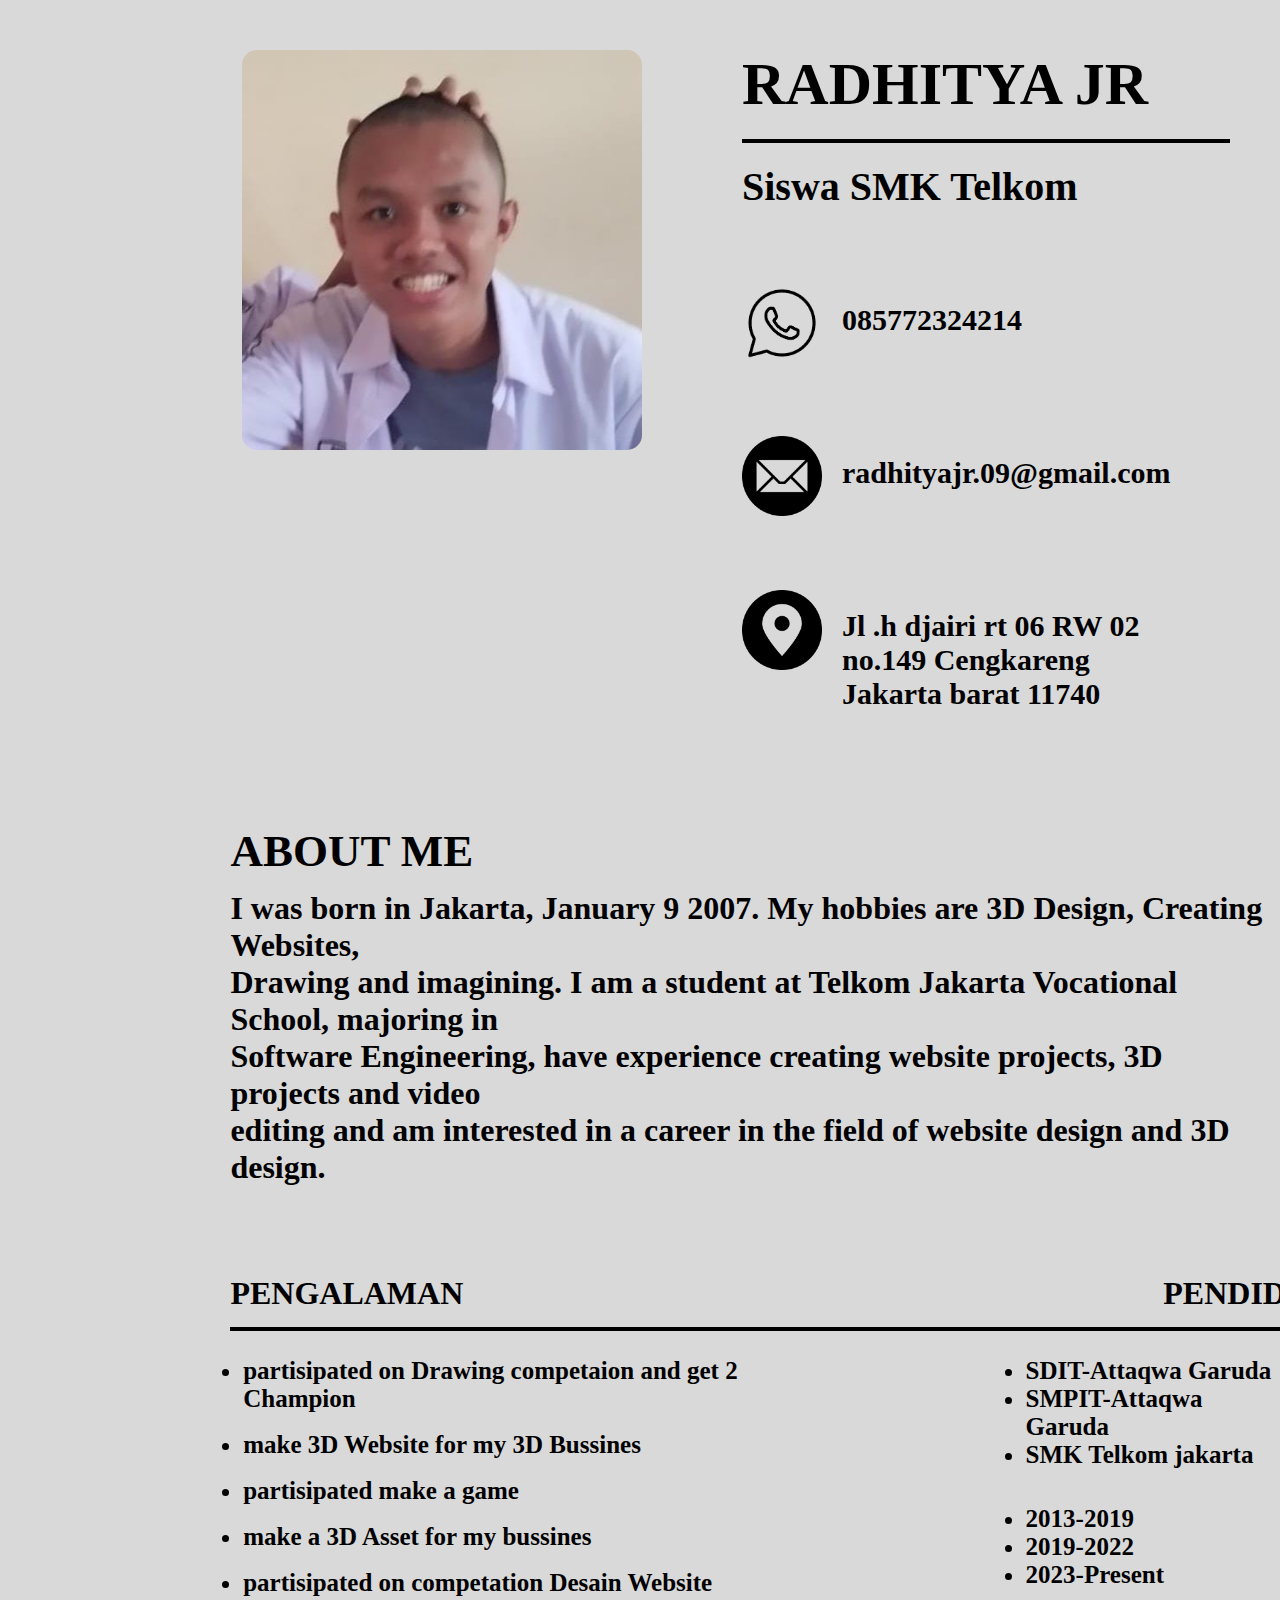
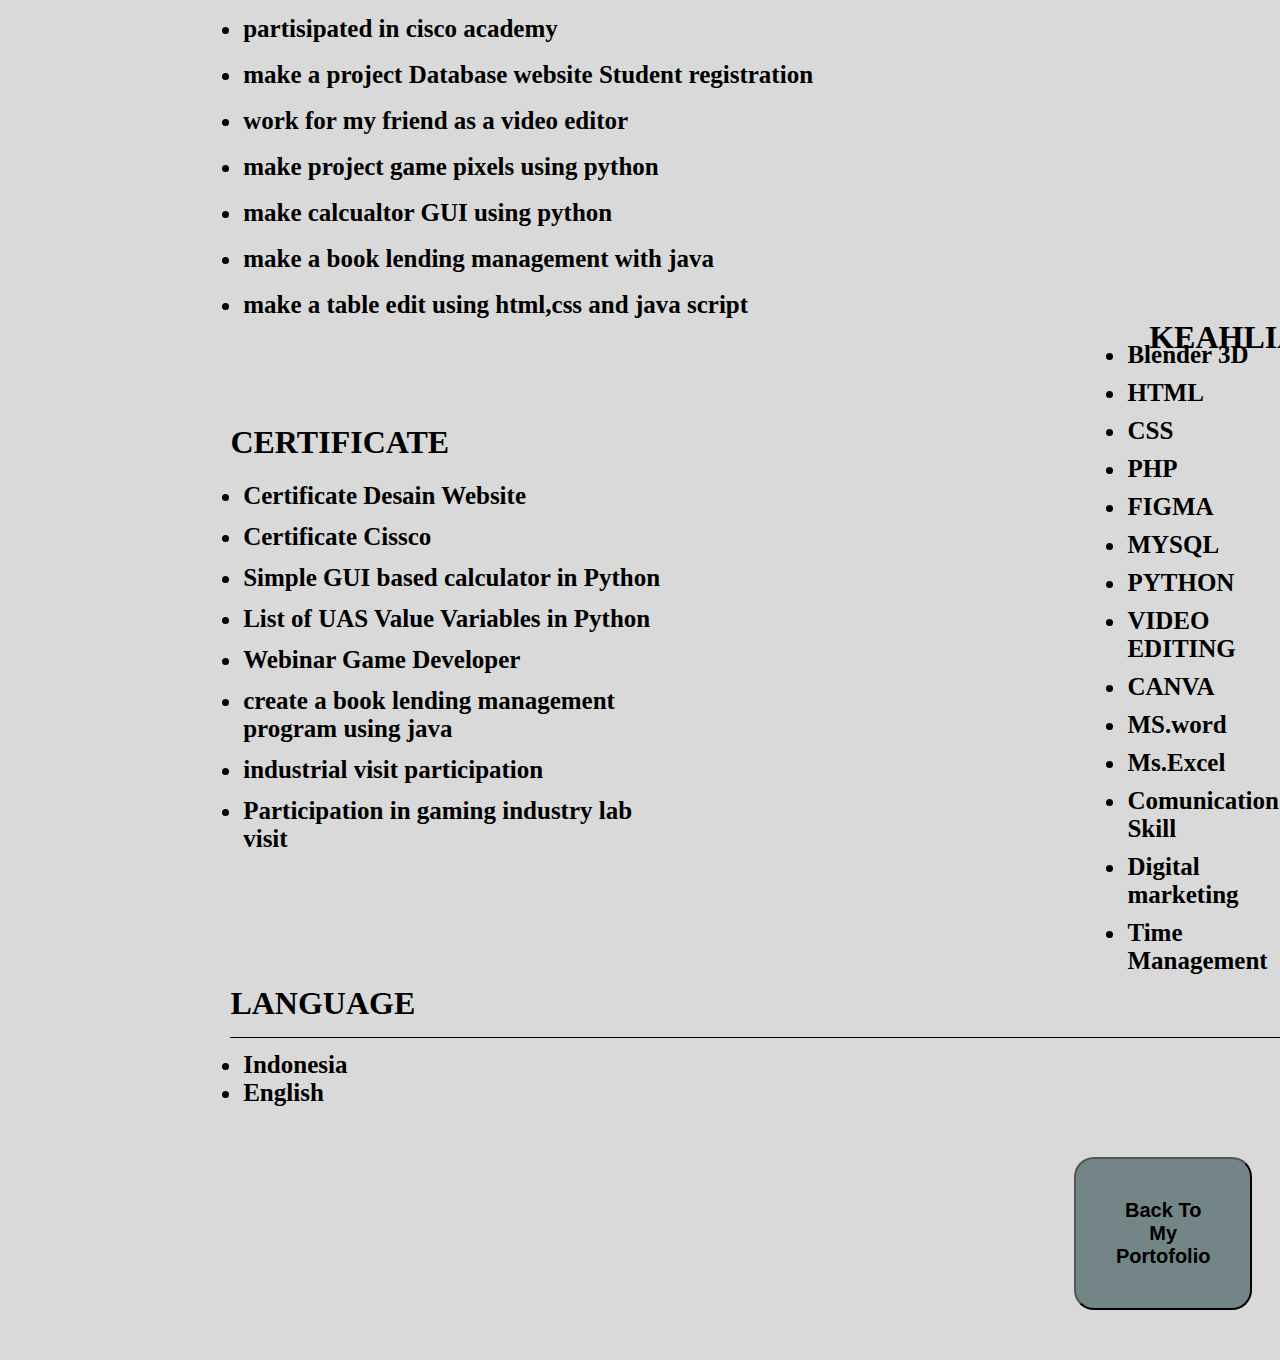
==== CV.html @ 9cbab5fa "first commit" ====
<!DOCTYPE html>
<html lang="en">
  <head>
    <meta charset="UTF-8" />
    <meta name="viewport" content="width=device-width, initial-scale=1.0" />
    <title>Document</title>
    <link rel="stylesheet" href="CV.css" type="text/css" />
  </head>
  <body style="background-color: #d9d9d9">
    <div class="header">
      <div class="image">
        <img
          src="WhatsApp Image 2024-02-17 at 23.59.21_3b4c2319.jpg"
          width="400"
          height="400"
          style="border-radius: 15px"
        />
      </div>
      <div class="name">
        <h1><b>RADHITYA JR</b></h1>
        <h2><b>Siswa SMK Telkom</b></h2>

        <div class="wa">
          <img src="wa.png" width="80" height="80" />
          <h5><b>085772324214</b></h5>
        </div>
        <div class="wa">
          <img src="email.png" width="80" height="80" />
          <h5><b>radhityajr.09@gmail.com</b></h5>
        </div>
        <div class="wa">
          <img src="gps.png" width="80" height="80" />
          <h5>
            <b
              >Jl .h djairi rt 06 RW 02 no.149 Cengkareng <br />
              Jakarta barat 11740</b
            >
          </h5>
        </div>
      </div>
    </div>

    <div class="about">
      <p><b>ABOUT ME</b></p>
    </div>
    <div class="desc">
      <p>
        <b
          >I was born in Jakarta, January 9 2007. My hobbies are 3D Design,
          Creating Websites,<br />
          Drawing and imagining. I am a student at Telkom Jakarta Vocational
          School, majoring in <br />
          Software Engineering, have experience creating website projects, 3D
          projects and video <br />
          editing and am interested in a career in the field of website design
          and 3D design.</b
        >
      </p>
    </div>

    <div class="pengalamanpendidikan">
      <div class="pengalaman">
        <h1><b>PENGALAMAN</b></h1>
      </div>

      <div class="pendidikan">
        <h1><b>PENDIDIKAN</b></h1>
      </div>
    </div>

    <div class="isi">
      <div class="pengalaman1">
        <ul type="disc">
          <li><b>partisipated on Drawing competaion and get 2 Champion</b></li>
          <br />
          <li><b>make 3D Website for my 3D Bussines</b></li>
          <br />
          <li><b>partisipated make a game</b></li>
          <br />
          <li><b>make a 3D Asset for my bussines </b></li>
          <br />
          <li><b>partisipated on competation Desain Website</b></li>
          <br />
          <li><b>partisipated in cisco academy</b></li>
          <br />
          <li><b>make a project Database website Student registration</b></li>
          <br />
          <li><b>work for my friend as a video editor</b></li>
          <br />
          <li><b>make project game pixels using python</b></li>
          <br />
          <li><b>make calcualtor GUI using python</b></li>
          <br />
          <li><b>make a book lending management with java</b></li>
          <br />
          <li><b>make a table edit using html,css and java script</b></li>
        </ul>
      </div>

      <div class="pendidikan1">
        <ul type="disc">
          <li><b>SDIT-Attaqwa Garuda</b></li>
          <li><b>SMPIT-Attaqwa Garuda</b></li>
          <li><b>SMK Telkom jakarta</b></li>
          <br />
          <br />
          <li><b>2013-2019</b></li>
          <li><b>2019-2022</b></li>
          <li><b>2023-Present</b></li>
        </ul>
      </div>
    </div>
    <div class="isi1">
      <div class="certificate">
        <h1><b>CERTIFICATE</b></h1>
      </div>

      <div class="keahlian">
        <h1><b>KEAHLIAN</b></h1>
      </div>
    </div>

    <div class="end">
      <div class="certificate1">
        <ul type="disc">
          <li><b>Certificate Desain Website</b></li>
          <li><b>Certificate Cissco</b></li>
          <li><b>Simple GUI based calculator in Python</b></li>
          <li><b>List of UAS Value Variables in Python</b></li>
          <li><b>Webinar Game Developer</b></li>
          <li><b>create a book lending management program using java</b></li>
          <li><b>industrial visit participation</b></li>
          <li><b>Participation in gaming industry lab visit</b></li>
        </ul>
      </div>

      <div class="keahlian1">
        <ul type="disc">
          <li><b>Blender 3D</b></li>
          <li><b>HTML</b></li>
          <li><b>CSS</b></li>
          <li><b>PHP</b></li>
          <li><b>FIGMA</b></li>
          <li><b>MYSQL</b></li>
          <li><b>PYTHON</b></li>
          <li><b>VIDEO EDITING</b></li>
          <li><b>CANVA</b></li>
          <li><b>MS.word</b></li>
          <li><b>Ms.Excel</b></li>
          <li><b>Comunication Skill</b></li>
          <li><b>Digital marketing</b></li>
          <li><b>Time Management</b></li>
        </ul>
      </div>
    </div>
    <div class="language">
      <h1><b>LANGUAGE</b></h1>
    </div>
    <div class="language1">
      <ul type="disc">
        <li><b>Indonesia</b></li>
        <li><b>English</b></li>
      </ul>
    </div>

    <div class="back">
      <a href="index2.html"
        ><button><b>Back To My Portofolio</b></button></a
      >
    </div>
  </body>
</html>
---- CV.css ----
* {
    margin: 0;
    padding: 0;
}

.header {
    display: flex;
    margin-left: 15%;
}   

.header > .image {
    padding: 50px;
}

.header > .name {
    padding: 50px;
}

.header > .name > h1 {
    font-size: 60px;
    border-bottom: 4px solid;
    padding-bottom: 20px;
}

.header > .name > h2 {
    padding-top: 20px;
    font-size: 40px;
}

.wa {
    display: flex
}

.name > .wa {
    margin-top: 15%;
}

.wa > h5 {
    font-size: 30px;
    margin-top: 4%;
}

.wa > img {
    padding-right: 20px;
}

.about {
    margin-top: 5%;
}

.about > p {
    font-size: 45px;
    margin-left: 18%;
}

.desc {
    margin-top: 1%;
}

.desc > p {
    font-size: 200%;
    margin-left: 18%;
}


.pengalamanpendidikan {
    display: flex;
    margin-top: 7%;
    margin-left: 18%;
    padding-bottom: 15px;
    border-bottom: 4px solid;
}

.pengalamanpendidikan > .pengalaman {
    padding-right: 700px;
}

.isi > .pengalaman1 > ul > li {
    font-size: 25px; 
}

.isi > .pengalaman1 {
    padding-right: 19%;
}

.isi > .pendidikan1 > ul > li {
    font-size: 25px;
}

.isi {
    display: flex;
    margin-left: 19%;
    margin-top: 2%;
}

.isi1 {
    display: flex;
    margin-left: 18%;
}

.isi1 > .certificate {
    padding-right: 700px;
}

.isi1 > .certificate {
    margin-top: 10%;
}

.end {
    display: flex;
    margin-left: 19%;
}

.end > .certificate1 {
    padding-right:  450px;
}

.certificate1 {
    margin-top: 2%;
}

.certificate1 > ul > li {
    font-size: 25px;
    margin-bottom: 3%;
}

.keahlian1 {
    margin-top: -120px;
}

.keahlian1 > ul > li {
    font-size: 25px;
    margin-bottom: 10px;
}

.language > h1 {
    margin-left: 18%;
    border-bottom: 1px solid;
    padding-bottom: 15px;
}

.language1 {
    margin-top: 1%;
}

.language1 > ul > li {
    margin-left: 19%;
    font-size: 25px;
}

.back {
    margin-left: 80%;
    padding: 50px;
}

.back > a >button {
    padding: 40px;
    border-radius: 20px;
    background-color: #738586;
    font-size: 20px;
}


.back > a > button:hover {
    color: aqua;
}

.back > a > button:hover {
    transition: ease-in-out all 0.3s;
    border: 3px solid #d9d9d9;
    box-shadow:  15px 20px rgb(0, 0, 0,0.10) ;
}
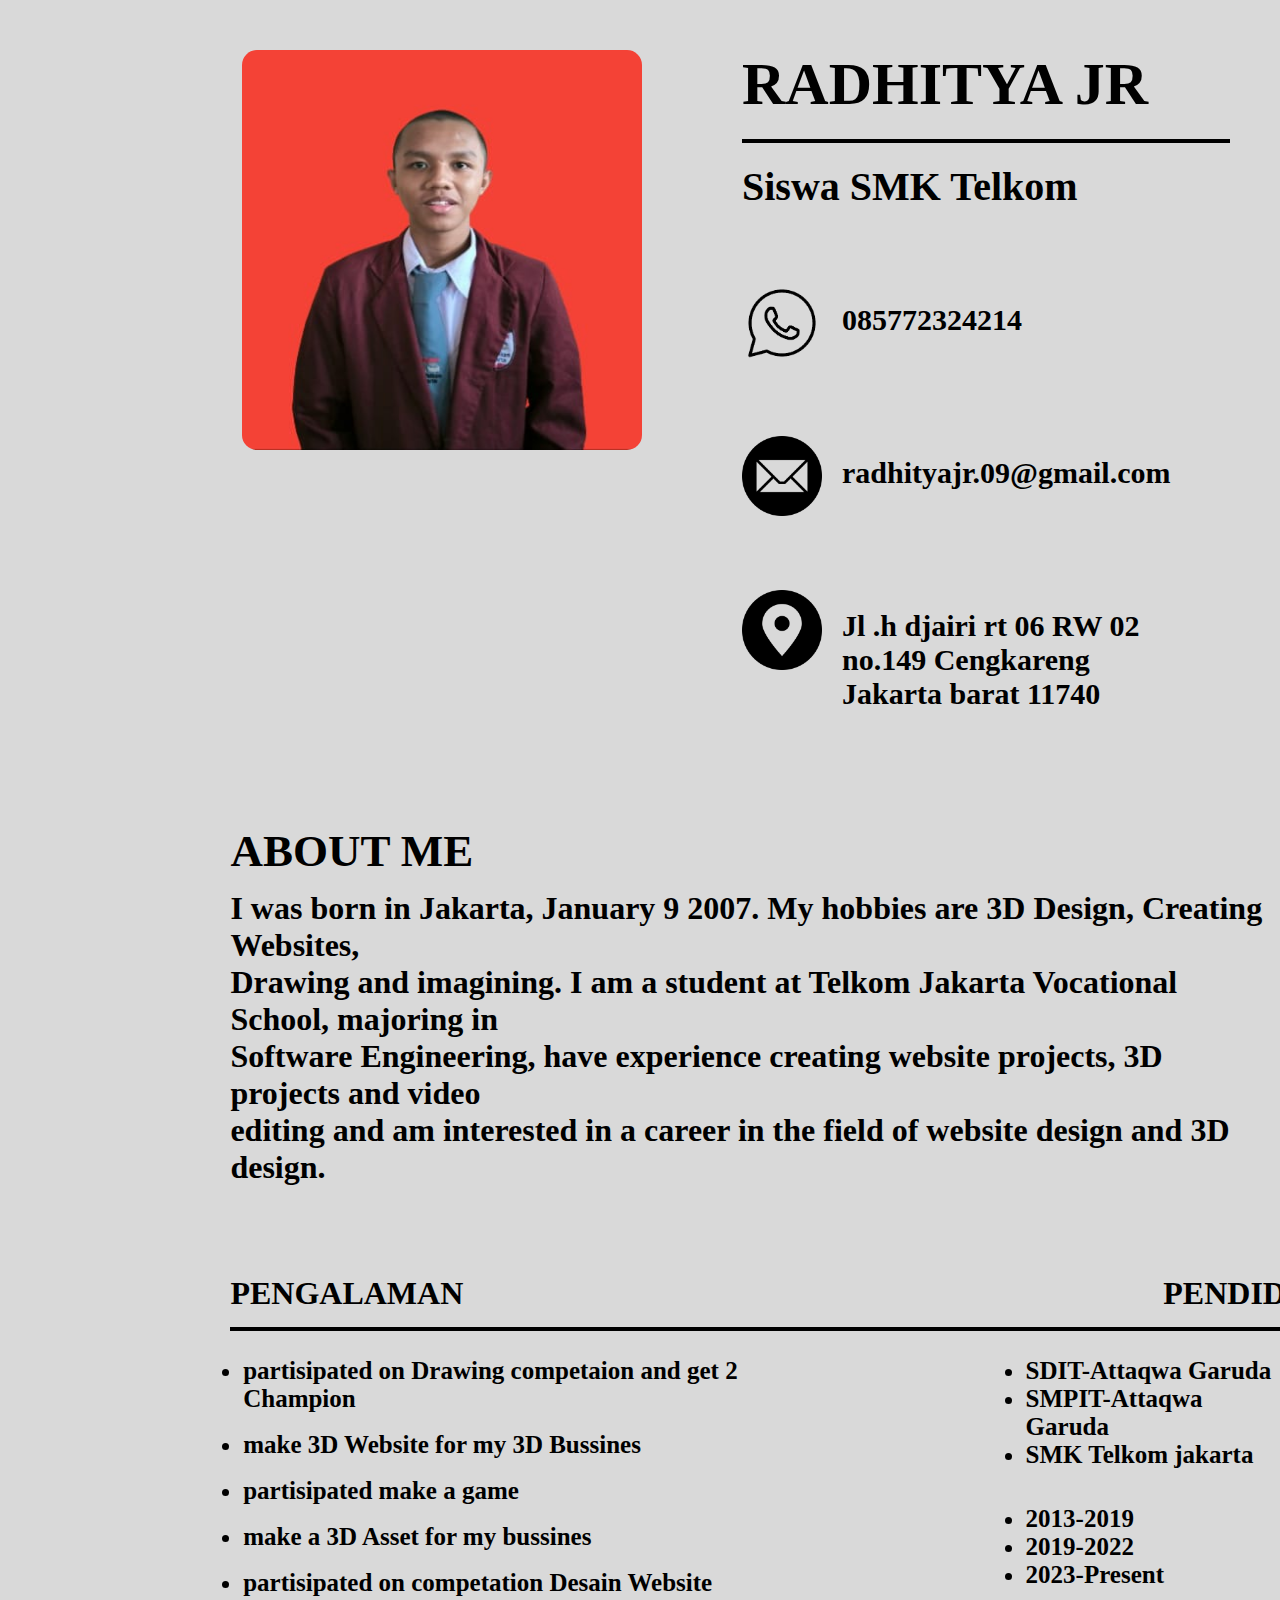
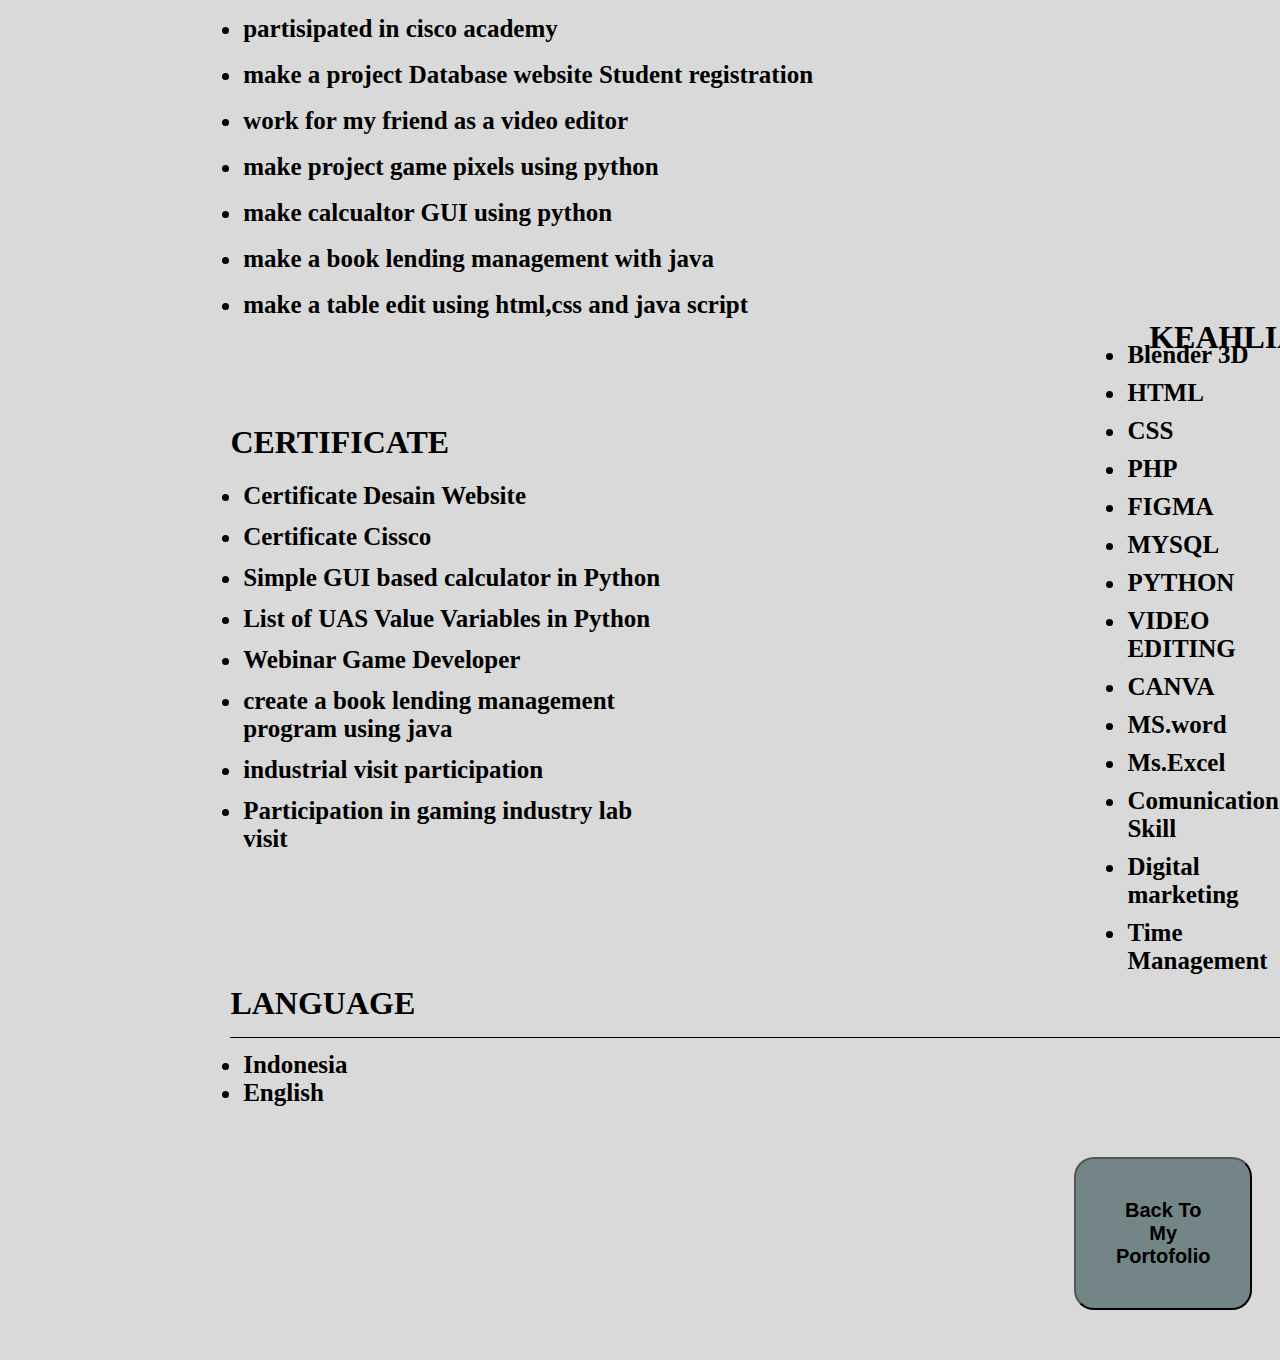
==== commit b750c93d: "mengganti image dengan image yang lain" ====
--- a/CV.html
+++ b/CV.html
@@ -10,7 +10,7 @@
     <div class="header">
       <div class="image">
         <img
-          src="WhatsApp Image 2024-02-17 at 23.59.21_3b4c2319.jpg"
+          src="WhatsApp Image 2024-02-22 at 12.37.14_c12aa783.jpg"
           width="400"
           height="400"
           style="border-radius: 15px"
